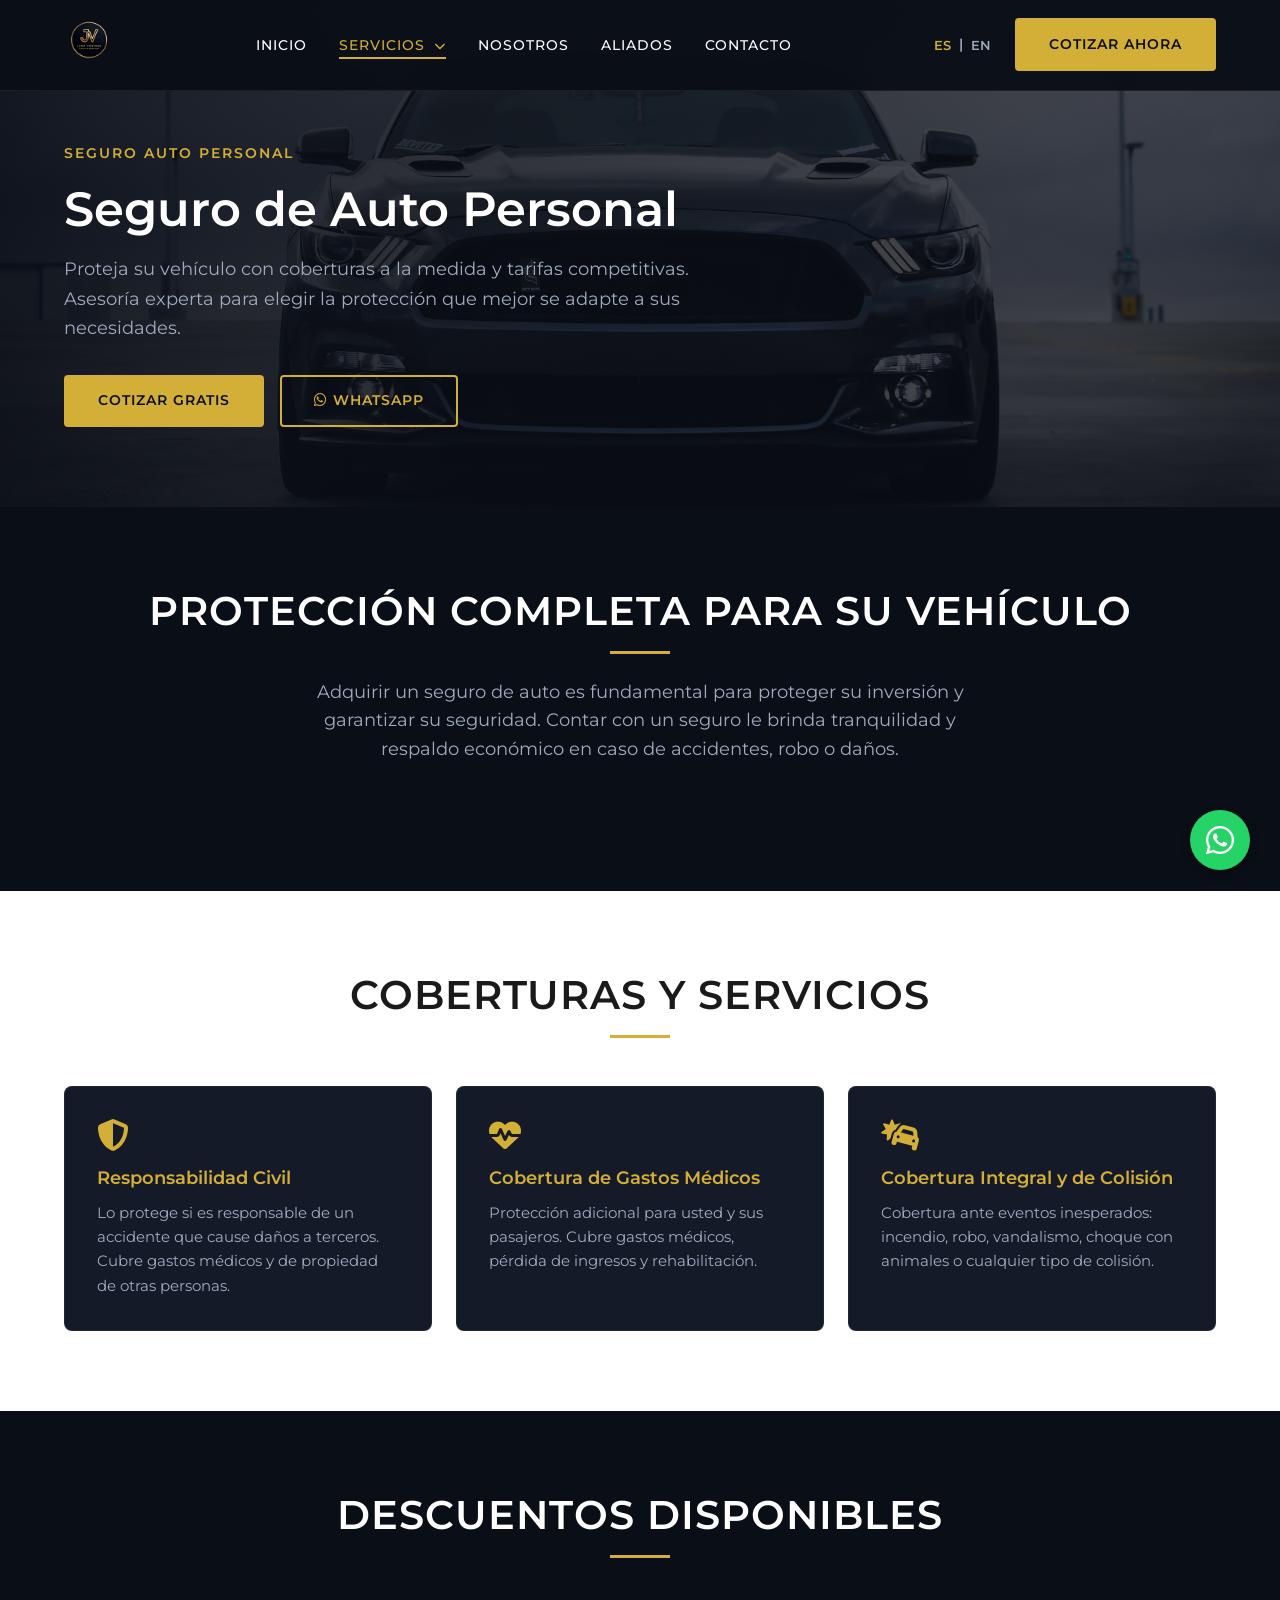
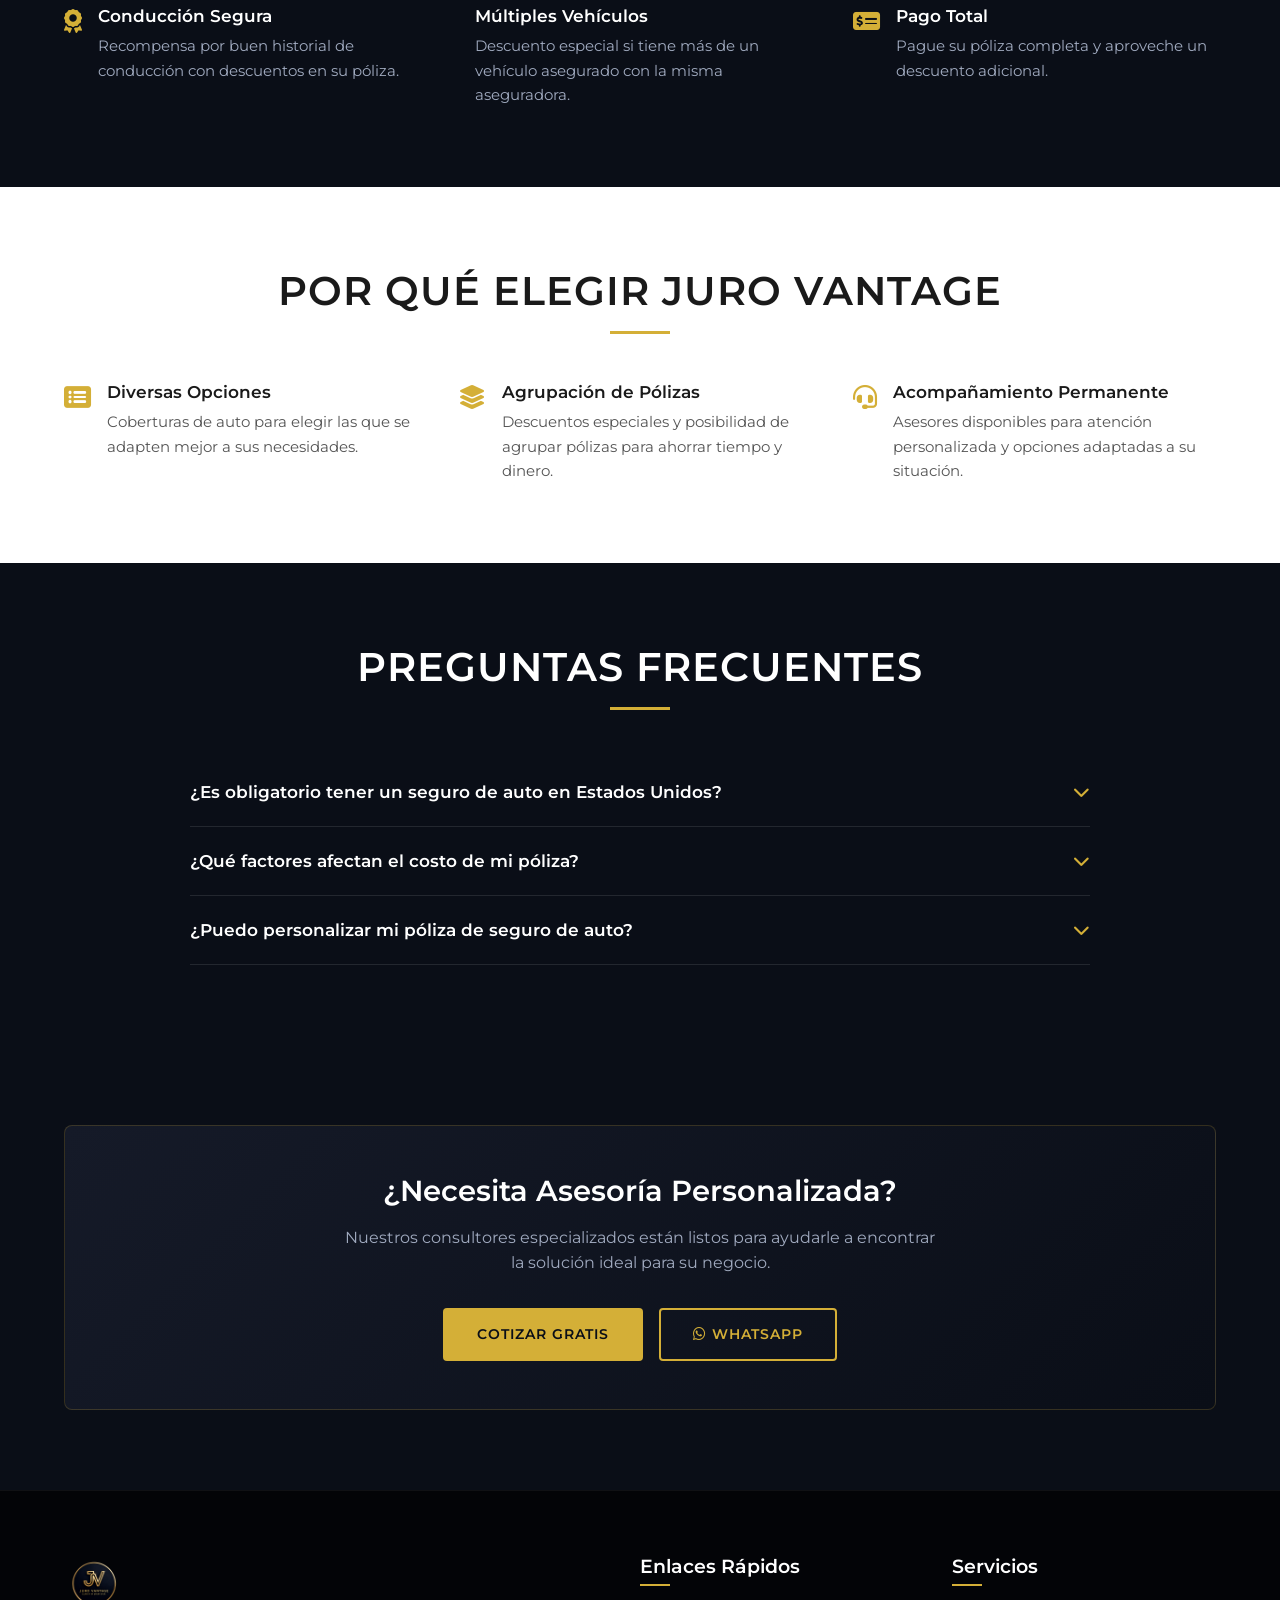
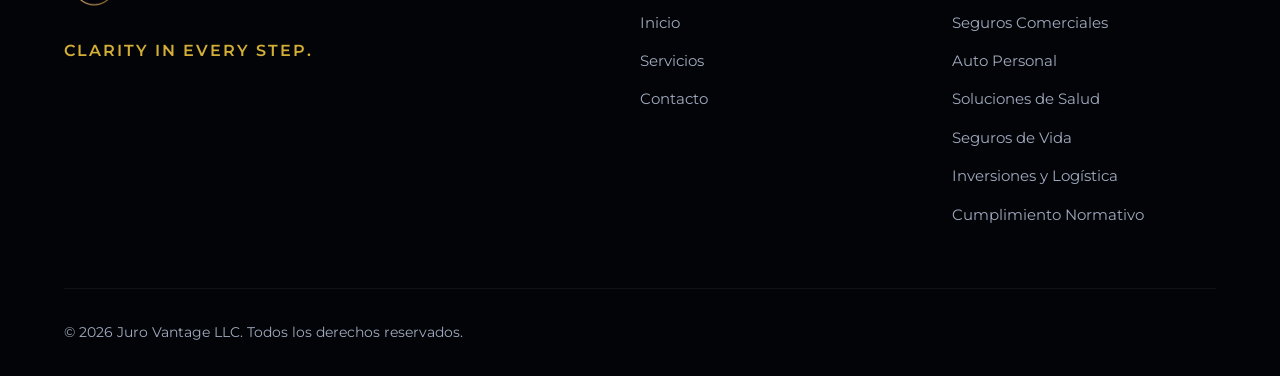
==== servicios/auto-personal.html @ 5ddd1fdc "Expand landing page with service pages, hero media, and contact fixes. - Add sequential hero video b" ====
<!DOCTYPE html>
<html lang="es">
<head>
    <meta charset="UTF-8">
    <meta name="viewport" content="width=device-width, initial-scale=1.0">
    <title>Auto Personal | Juro Vantage</title>
    <meta name="description" content="Seguro de auto personal con coberturas a la medida y tarifas competitivas.">
    <link rel="icon" type="image/png" href="../assets/logo.png">
    <link rel="preconnect" href="https://fonts.googleapis.com">
    <link rel="preconnect" href="https://fonts.gstatic.com" crossorigin>
    <link href="https://fonts.googleapis.com/css2?family=Montserrat:wght@300;400;500;600;700&family=Playfair+Display:wght@600;700&display=swap" rel="stylesheet">
    <link rel="stylesheet" href="https://cdnjs.cloudflare.com/ajax/libs/font-awesome/6.4.0/css/all.min.css">
    <link rel="stylesheet" href="../css/styles.css">
    <link rel="stylesheet" href="../css/service-page.css">
</head>
<body>
    <header class="header">
        <div class="container header-container">
            <div class="logo"><a href="../index.html"><img src="../assets/logo.png" alt="Juro Vantage Logo" class="logo-img"></a></div>
            <nav class="nav-menu">
                <ul class="nav-list">
                    <li><a href="../index.html" class="nav-link" data-i18n="nav.home">Inicio</a></li>
                    <li class="nav-item-dropdown">
                        <a href="../index.html#services" class="nav-link active" data-i18n="nav.services">Servicios <i class="fas fa-chevron-down dropdown-caret"></i></a>
                        <div class="nav-dropdown"><ul>
                            <li><a href="seguros-comerciales.html" class="dropdown-link"><i class="fas fa-truck"></i> <span data-i18n="services.commercial.title">Seguros Comerciales</span></a></li>
                            <li><a href="auto-personal.html" class="dropdown-link"><i class="fas fa-car"></i> <span data-i18n="services.auto.title">Auto Personal</span></a></li>
                            <li><a href="soluciones-salud.html" class="dropdown-link"><i class="fas fa-heartbeat"></i> <span data-i18n="services.health.title">Soluciones de Salud</span></a></li>
                            <li><a href="seguros-vida.html" class="dropdown-link"><i class="fas fa-hand-holding-heart"></i> <span data-i18n="services.life.title">Seguros de Vida</span></a></li>
                            <li><a href="inversiones-logistica.html" class="dropdown-link"><i class="fas fa-chart-pie"></i> <span data-i18n="services.investments.title">Inversiones y Logística</span></a></li>
                            <li><a href="cumplimiento-normativo.html" class="dropdown-link"><i class="fas fa-balance-scale"></i> <span data-i18n="services.compliance.title">Cumplimiento Normativo</span></a></li>
                        </ul></div>
                    </li>
                    <li><a href="../index.html#about" class="nav-link" data-i18n="nav.about">Nosotros</a></li>
                    <li><a href="../index.html#partners" class="nav-link" data-i18n="nav.partners">Aliados</a></li>
                    <li><a href="../index.html#contact" class="nav-link" data-i18n="nav.contact">Contacto</a></li>
                </ul>
            </nav>
            <div class="header-actions">
                <div class="language-selector"><button class="lang-btn active" data-lang="es">ES</button><span class="lang-divider">|</span><button class="lang-btn" data-lang="en">EN</button></div>
                <a href="../index.html#contact" class="btn btn-primary" data-i18n="btn.schedule">Cotizar Ahora</a>
                <button class="mobile-toggle"><i class="fas fa-bars"></i></button>
            </div>
        </div>
    </header>

    <section class="service-hero service-hero--auto">
        <div class="service-hero-bg" aria-hidden="true"></div>
        <div class="service-hero-overlay"></div>
        <div class="container service-hero-container">
            <span class="service-hero-label" data-i18n="auto.hero.label">Seguro Auto Personal</span>
            <h1 class="service-hero-title" data-i18n="auto.hero.title">Seguro de Auto Personal</h1>
            <p class="service-hero-desc" data-i18n="auto.hero.desc"></p>
            <div class="service-hero-buttons">
                <a href="../index.html#contact" class="btn btn-primary" data-i18n="svc.common.quote">Cotizar Gratis</a>
                <a href="https://wa.me/16452310310" class="btn btn-outline" target="_blank"><i class="fab fa-whatsapp"></i> WhatsApp</a>
            </div>
        </div>
    </section>

    <section class="section bg-dark">
        <div class="container">
            <div class="section-header text-center">
                <h2 class="section-title" data-i18n="auto.intro.title">Protección Completa para su Vehículo</h2>
                <div class="divider"></div>
                <p class="section-desc" data-i18n="auto.intro.desc"></p>
            </div>
        </div>
    </section>

    <section class="section">
        <div class="container">
            <div class="section-header text-center">
                <h2 class="section-title" data-i18n="svc.common.coverage">Coberturas y Servicios</h2>
                <div class="divider"></div>
            </div>
            <div class="coverage-grid">
                <div class="coverage-card"><i class="fas fa-shield-alt"></i><h3 data-i18n="auto.cov.liability.title">Responsabilidad Civil</h3><p data-i18n="auto.cov.liability.desc"></p></div>
                <div class="coverage-card"><i class="fas fa-heartbeat"></i><h3 data-i18n="auto.cov.medical.title">Gastos Médicos</h3><p data-i18n="auto.cov.medical.desc"></p></div>
                <div class="coverage-card"><i class="fas fa-car-crash"></i><h3 data-i18n="auto.cov.comprehensive.title">Integral y Colisión</h3><p data-i18n="auto.cov.comprehensive.desc"></p></div>
            </div>
        </div>
    </section>

    <section class="section bg-dark">
        <div class="container">
            <div class="section-header text-center">
                <h2 class="section-title" data-i18n="auto.discounts.title">Descuentos Disponibles</h2>
                <div class="divider"></div>
            </div>
            <div class="benefits-grid">
                <div class="benefit-item"><i class="fas fa-award"></i><div><h4 data-i18n="auto.discounts.safe.title">Conducción Segura</h4><p data-i18n="auto.discounts.safe.desc"></p></div></div>
                <div class="benefit-item"><i class="fas fa-cars"></i><div><h4 data-i18n="auto.discounts.multi.title">Múltiples Vehículos</h4><p data-i18n="auto.discounts.multi.desc"></p></div></div>
                <div class="benefit-item"><i class="fas fa-money-check-alt"></i><div><h4 data-i18n="auto.discounts.fullpay.title">Pago Total</h4><p data-i18n="auto.discounts.fullpay.desc"></p></div></div>
            </div>
        </div>
    </section>

    <section class="section section-light">
        <div class="container">
            <div class="section-header text-center">
                <h2 class="section-title" data-i18n="svc.common.why">Por qué Elegir Juro Vantage</h2>
                <div class="divider"></div>
            </div>
            <div class="benefits-grid">
                <div class="benefit-item"><i class="fas fa-list-alt"></i><div><h4 data-i18n="auto.why.options.title">Diversas Opciones</h4><p data-i18n="auto.why.options.desc"></p></div></div>
                <div class="benefit-item"><i class="fas fa-layer-group"></i><div><h4 data-i18n="auto.why.bundle.title">Agrupación de Pólizas</h4><p data-i18n="auto.why.bundle.desc"></p></div></div>
                <div class="benefit-item"><i class="fas fa-headset"></i><div><h4 data-i18n="auto.why.support.title">Acompañamiento Permanente</h4><p data-i18n="auto.why.support.desc"></p></div></div>
            </div>
        </div>
    </section>

    <section class="section bg-dark">
        <div class="container">
            <div class="section-header text-center">
                <h2 class="section-title" data-i18n="svc.common.faq">Preguntas Frecuentes</h2>
                <div class="divider"></div>
            </div>
            <div class="faq-list">
                <div class="faq-item"><button class="faq-question"><span data-i18n="auto.faq.q1"></span><i class="fas fa-chevron-down"></i></button><div class="faq-answer"><p data-i18n="auto.faq.a1"></p></div></div>
                <div class="faq-item"><button class="faq-question"><span data-i18n="auto.faq.q2"></span><i class="fas fa-chevron-down"></i></button><div class="faq-answer"><p data-i18n="auto.faq.a2"></p></div></div>
                <div class="faq-item"><button class="faq-question"><span data-i18n="auto.faq.q3"></span><i class="fas fa-chevron-down"></i></button><div class="faq-answer"><p data-i18n="auto.faq.a3"></p></div></div>
            </div>
        </div>
    </section>

    <section class="section bg-dark">
        <div class="container">
            <div class="service-cta">
                <h3 data-i18n="svc.common.cta_title">¿Necesita Asesoría Personalizada?</h3>
                <p data-i18n="svc.common.cta_desc"></p>
                <div class="service-cta-buttons">
                    <a href="../index.html#contact" class="btn btn-primary" data-i18n="svc.common.quote">Cotizar Gratis</a>
                    <a href="https://wa.me/16452310310" class="btn btn-outline" target="_blank"><i class="fab fa-whatsapp"></i> WhatsApp</a>
                </div>
            </div>
        </div>
    </section>

    <footer class="footer">
        <div class="container">
            <div class="footer-grid">
                <div class="footer-brand"><img src="../assets/logo.png" alt="Juro Vantage" class="footer-logo"><p class="footer-slogan">CLARITY IN EVERY STEP.</p></div>
                <div class="footer-links"><h4 data-i18n="footer.links">Enlaces Rápidos</h4><ul><li><a href="../index.html" data-i18n="nav.home">Inicio</a></li><li><a href="../index.html#services" data-i18n="nav.services">Servicios</a></li><li><a href="../index.html#contact" data-i18n="nav.contact">Contacto</a></li></ul></div>
                <div class="footer-services"><h4 data-i18n="footer.services">Servicios</h4><ul>
                    <li><a href="seguros-comerciales.html" data-i18n="services.commercial.title">Seguros Comerciales</a></li>
                    <li><a href="auto-personal.html" data-i18n="services.auto.title">Auto Personal</a></li>
                    <li><a href="soluciones-salud.html" data-i18n="services.health.title">Soluciones de Salud</a></li>
                    <li><a href="seguros-vida.html" data-i18n="services.life.title">Seguros de Vida</a></li>
                    <li><a href="inversiones-logistica.html" data-i18n="services.investments.title">Inversiones y Logística</a></li>
                    <li><a href="cumplimiento-normativo.html" data-i18n="services.compliance.title">Cumplimiento Normativo</a></li>
                </ul></div>
            </div>
            <div class="footer-bottom"><p>&copy; 2026 Juro Vantage LLC. <span data-i18n="footer.rights">Todos los derechos reservados.</span></p></div>
        </div>
    </footer>

    <a href="https://wa.me/16452310310" class="whatsapp-float" target="_blank" aria-label="Contactar por WhatsApp"><i class="fab fa-whatsapp"></i></a>
    <script src="../js/i18n.js"></script>
    <script src="../js/services-i18n.js"></script>
    <script src="../js/main.js"></script>
</body>
</html>
---- css/styles.css ----
/* ==========================================================================
   Variables y Sistema de Diseño (Basado en Logo)
   ========================================================================== */
   :root {
    /* Colores Principales (Oscuros) */
    --color-primary: #0a0e17; /* Azul marino muy profundo / casi negro del fondo del logo */
    --color-primary-light: #151a28; /* Variación un poco más clara para tarjetas */
    --color-accent: #d4af37; /* Dorado metálico del logo */
    --color-accent-hover: #f2c94c; /* Dorado más brillante para hovers */
    
    /* Colores Modo Claro (Fondos) */
    --color-bg-light: #ffffff;
    --color-bg-alt: #f8f9fa;
    
    /* Colores de Texto */
    --color-text-dark: #1a1a1a;
    --color-text-dark-muted: #555555;
    --color-text-light: #ffffff;
    --color-text-light-muted: #a0aabf;
    
    /* Tipografía */
    --font-primary: 'Montserrat', sans-serif; /* Limpia, geométrica, similar al logo */
    --font-secondary: 'Playfair Display', serif; /* Para toques elegantes/clásicos si se requiere */
    
    /* Espaciado y Layout */
    --container-width: 1200px;
    --section-padding: 5rem 0;
    
    /* Transiciones */
    --transition-fast: 0.3s ease;
}

/* ==========================================================================
   Reset y Estilos Base
   ========================================================================== */
* {
    margin: 0;
    padding: 0;
    box-sizing: border-box;
}

html {
    scroll-behavior: smooth;
}

body {
    font-family: var(--font-primary);
    background-color: var(--color-bg-light);
    color: var(--color-text-dark);
    line-height: 1.6;
    overflow-x: hidden;
}

a {
    text-decoration: none;
    color: inherit;
    transition: var(--transition-fast);
}

ul {
    list-style: none;
}

img {
    max-width: 100%;
    height: auto;
}

.container {
    width: 100%;
    max-width: var(--container-width);
    margin: 0 auto;
    padding: 0 1.5rem;
}

.section {
    padding: var(--section-padding);
}

.bg-dark {
    background-color: var(--color-primary);
    color: var(--color-text-light);
}

.bg-dark .section-title {
    color: var(--color-text-light);
}

.bg-dark .section-desc {
    color: var(--color-text-light-muted);
}

/* Tipografía Base */
h1, h2, h3, h4, h5, h6 {
    font-weight: 600;
    line-height: 1.2;
    margin-bottom: 1rem;
}

.section-header {
    margin-bottom: 3rem;
}

.text-center {
    text-align: center;
}

.section-title {
    font-size: 2.5rem;
    color: var(--color-text-dark);
    text-transform: uppercase;
    letter-spacing: 1px;
}

.section-desc {
    color: var(--color-text-dark-muted);
    font-size: 1.1rem;
    max-width: 700px;
    margin: 0 auto;
}

.divider {
    height: 3px;
    width: 60px;
    background-color: var(--color-accent);
    margin: 1rem auto 1.5rem;
}

.divider.left {
    margin: 1rem 0 1.5rem 0;
}

/* Botones */
.btn {
    display: inline-block;
    padding: 0.8rem 2rem;
    border-radius: 4px;
    font-weight: 600;
    text-transform: uppercase;
    letter-spacing: 1px;
    font-size: 0.9rem;
    cursor: pointer;
    border: 2px solid transparent;
    transition: all 0.3s ease;
}

.btn-primary {
    background-color: var(--color-accent);
    color: var(--color-primary);
}

.btn-primary:hover {
    background-color: var(--color-accent-hover);
    box-shadow: 0 0 15px rgba(212, 175, 55, 0.4);
}

.btn-outline {
    background-color: transparent;
    border-color: var(--color-accent);
    color: var(--color-accent);
}

.btn-outline:hover {
    background-color: var(--color-accent);
    color: var(--color-primary);
}

.btn-block {
    display: block;
    width: 100%;
    text-align: center;
}

/* ==========================================================================
   Header & Navegación
   ========================================================================== */
.header {
    position: fixed;
    top: 0;
    left: 0;
    width: 100%;
    background-color: rgba(10, 14, 23, 0.95);
    backdrop-filter: blur(10px);
    z-index: 1000;
    padding: 1rem 0;
    border-bottom: 1px solid rgba(212, 175, 55, 0.1);
    transition: var(--transition-fast);
}

.header.scrolled {
    padding: 0.5rem 0;
    box-shadow: 0 5px 20px rgba(0, 0, 0, 0.5);
}

.header-container {
    display: flex;
    justify-content: space-between;
    align-items: center;
}

.logo-img {
    height: 50px;
    width: 50px;
    object-fit: cover;
    border-radius: 50%; /* Recorta el fondo cuadrado y deja el logo circular */
}

.nav-list {
    display: flex;
    gap: 2rem;
}

.nav-link {
    font-size: 0.9rem;
    font-weight: 500;
    text-transform: uppercase;
    letter-spacing: 1px;
    position: relative;
    color: var(--color-text-light);
}

.nav-link::after {
    content: '';
    position: absolute;
    bottom: -5px;
    left: 0;
    width: 0;
    height: 2px;
    background-color: var(--color-accent);
    transition: var(--transition-fast);
}

.nav-link:hover::after,
.nav-link.active::after {
    width: 100%;
}

/* Dropdown de Servicios */
.nav-item-dropdown {
    position: relative;
}

.dropdown-caret {
    font-size: 0.7rem;
    margin-left: 0.3rem;
    transition: var(--transition-fast);
}

.nav-item-dropdown:hover .dropdown-caret {
    transform: rotate(180deg);
}

.nav-dropdown {
    position: absolute;
    top: 100%;
    left: 50%;
    transform: translateX(-50%) translateY(10px);
    min-width: 280px;
    background-color: var(--color-primary-light);
    border: 1px solid rgba(212, 175, 55, 0.2);
    border-radius: 8px;
    padding: 0.8rem 0;
    box-shadow: 0 15px 40px rgba(0, 0, 0, 0.5);
    opacity: 0;
    visibility: hidden;
    transition: var(--transition-fast);
    z-index: 1001;
}

/* Puente invisible para no perder el hover entre el link y el cuadro */
.nav-dropdown::before {
    content: '';
    position: absolute;
    top: -15px;
    left: 0;
    width: 100%;
    height: 15px;
}

.nav-item-dropdown:hover .nav-dropdown {
    opacity: 1;
    visibility: visible;
    transform: translateX(-50%) translateY(0);
}

.dropdown-link {
    display: flex;
    align-items: center;
    gap: 0.8rem;
    padding: 0.7rem 1.5rem;
    color: var(--color-text-light);
    font-size: 0.9rem;
    font-weight: 500;
    white-space: nowrap;
    transition: var(--transition-fast);
}

.dropdown-link i {
    color: var(--color-accent);
    width: 20px;
    text-align: center;
}

.dropdown-link:hover {
    background-color: rgba(212, 175, 55, 0.1);
    color: var(--color-accent);
    padding-left: 1.8rem;
}

.header-actions {
    display: flex;
    align-items: center;
    gap: 1.5rem;
}

.language-selector {
    display: flex;
    align-items: center;
    gap: 0.5rem;
    font-size: 0.9rem;
    font-weight: 600;
}

.lang-btn {
    background: none;
    border: none;
    color: var(--color-text-light-muted);
    cursor: pointer;
    font-family: inherit;
    font-weight: 600;
    transition: var(--transition-fast);
}

.lang-btn.active, .lang-btn:hover {
    color: var(--color-accent);
}

.lang-divider {
    color: var(--color-text-light-muted);
}

.mobile-toggle {
    display: none;
    background: none;
    border: none;
    color: var(--color-text-light);
    font-size: 1.5rem;
    cursor: pointer;
}

/* ==========================================================================
   Hero Section
   ========================================================================== */
.hero {
    height: 100vh;
    min-height: 600px;
    display: flex;
    align-items: center;
    position: relative;
    background: linear-gradient(135deg, var(--color-primary) 0%, #1a2235 100%);
    background-size: cover;
    background-position: center;
    padding-top: 80px; /* Offset for header */
    overflow: hidden;
}

.hero-video {
    position: absolute;
    top: 0;
    left: 0;
    width: 100%;
    height: 100%;
    object-fit: cover;
    z-index: 0;
}

.hero-overlay {
    position: absolute;
    top: 0;
    left: 0;
    width: 100%;
    height: 100%;
    background: linear-gradient(to right, rgba(10, 14, 23, 0.9) 0%, rgba(10, 14, 23, 0.6) 100%);
    z-index: 1;
}

.hero-container {
    position: relative;
    z-index: 2;
}

.hero-content {
    max-width: 800px;
}

.hero-title {
    font-size: 4rem;
    font-weight: 700;
    color: var(--color-accent);
    margin-bottom: 1.5rem;
    line-height: 1.1;
    text-shadow: 0 2px 10px rgba(0,0,0,0.5);
}

.hero-subtitle {
    font-size: 1.2rem;
    color: var(--color-text-light);
    margin-bottom: 2.5rem;
    max-width: 600px;
}

.hero-buttons {
    display: flex;
    gap: 1rem;
}

/* ==========================================================================
   Propuesta de Valor
   ========================================================================== */
.value-grid {
    display: grid;
    grid-template-columns: repeat(auto-fit, minmax(300px, 1fr));
    gap: 2rem;
    margin-top: 3rem;
}

.value-card {
    background-color: #ffffff;
    padding: 3rem 2rem;
    border-radius: 8px;
    text-align: center;
    border: 1px solid rgba(0, 0, 0, 0.05);
    box-shadow: 0 5px 15px rgba(0, 0, 0, 0.05);
    transition: var(--transition-fast);
    position: relative;
    overflow: hidden;
}

.value-card::before {
    content: '';
    position: absolute;
    top: 0;
    left: 0;
    width: 100%;
    height: 3px;
    background-color: var(--color-accent);
    transform: scaleX(0);
    transition: var(--transition-fast);
}

.value-card:hover {
    transform: translateY(-10px);
    box-shadow: 0 15px 30px rgba(0, 0, 0, 0.1);
    border-color: rgba(212, 175, 55, 0.2);
}

.value-card:hover::before {
    transform: scaleX(1);
}

.value-icon {
    font-size: 3rem;
    color: var(--color-accent);
    margin-bottom: 1.5rem;
}

.value-card h3 {
    font-size: 1.5rem;
    margin-bottom: 1rem;
    color: var(--color-text-dark);
}

.value-card p {
    color: var(--color-text-dark-muted);
}

/* ==========================================================================
   Servicios (Soluciones Corporativas)
   ========================================================================== */
.services-grid {
    display: grid;
    grid-template-columns: repeat(auto-fit, minmax(250px, 1fr));
    gap: 2rem;
}

.service-card {
    background-color: var(--color-primary-light);
    border-radius: 8px;
    overflow: hidden;
    border: 1px solid rgba(255, 255, 255, 0.05);
    transition: var(--transition-fast);
}

.service-card:hover {
    border-color: var(--color-accent);
    box-shadow: 0 10px 20px rgba(0, 0, 0, 0.4);
}

.service-img-wrap {
    height: 200px;
    background-color: var(--color-primary);
    position: relative;
    display: flex;
    align-items: center;
    justify-content: center;
    /* Aquí iría la imagen del servicio */
}

.service-icon-large {
    font-size: 4rem;
    color: rgba(212, 175, 55, 0.5);
    z-index: 1;
    transition: var(--transition-fast);
}

.service-card:hover .service-icon-large {
    color: var(--color-accent);
    transform: scale(1.1);
}

.service-content {
    padding: 2rem;
}

.service-content h3 {
    font-size: 1.3rem;
    margin-bottom: 1rem;
    color: var(--color-accent);
}

.service-content p {
    color: var(--color-text-light-muted);
    margin-bottom: 1.5rem;
    font-size: 0.95rem;
}

.service-link {
    color: var(--color-text-light);
    font-weight: 600;
    font-size: 0.9rem;
    text-transform: uppercase;
    display: inline-flex;
    align-items: center;
    gap: 0.5rem;
}

.service-link i {
    color: var(--color-accent);
    transition: var(--transition-fast);
}

.service-link:hover i {
    transform: translateX(5px);
}

/* ==========================================================================
   Aliados (Partners)
   ========================================================================== */
.partners-carousel {
    overflow: hidden;
    padding: 2rem 0;
    position: relative;
}

.partners-carousel::before,
.partners-carousel::after {
    content: '';
    position: absolute;
    top: 0;
    width: 100px;
    height: 100%;
    z-index: 2;
}

.partners-carousel::before {
    left: 0;
    background: linear-gradient(to right, var(--color-bg-light) 0%, transparent 100%);
}

.partners-carousel::after {
    right: 0;
    background: linear-gradient(to left, var(--color-bg-light) 0%, transparent 100%);
}

.partner-track {
    display: flex;
    align-items: center;
    gap: 4rem;
    width: max-content;
    animation: partners-scroll 35s linear infinite;
}

.partners-carousel:hover .partner-track {
    animation-play-state: paused;
}

@keyframes partners-scroll {
    from {
        transform: translateX(0);
    }
    to {
        /* -50% works because the logo list is duplicated */
        transform: translateX(calc(-50% - 2rem));
    }
}

.partner-logo {
    flex-shrink: 0;
    opacity: 0.6;
    transition: var(--transition-fast);
    filter: grayscale(100%);
}

.partner-logo img {
    height: 55px;
    width: auto;
    display: block;
}

.partner-logo:hover {
    opacity: 1;
    filter: grayscale(0%);
}

.partners-cta {
    margin-top: 3rem;
}

/* ==========================================================================
   Contacto
   ========================================================================== */
.contact-grid {
    display: grid;
    grid-template-columns: 1fr 1fr;
    gap: 4rem;
    align-items: center;
}

.contact-desc {
    margin-bottom: 2rem;
}

.contact-item {
    display: flex;
    align-items: flex-start;
    gap: 1.5rem;
    margin-bottom: 1.5rem;
}

.contact-item i {
    font-size: 1.5rem;
    color: var(--color-accent);
    margin-top: 0.2rem;
}

.contact-item h4 {
    margin-bottom: 0.2rem;
    font-size: 1.1rem;
    color: var(--color-text-light);
}

.contact-item p {
    color: var(--color-text-light-muted);
}

.contact-form-container {
    background-color: var(--color-primary-light);
    padding: 3rem;
    border-radius: 8px;
    border: 1px solid rgba(212, 175, 55, 0.2);
}

.form-group {
    margin-bottom: 1.5rem;
}

.form-group label {
    display: block;
    margin-bottom: 0.5rem;
    font-size: 0.9rem;
    color: var(--color-text-light-muted);
}

.form-group input,
.form-group select {
    width: 100%;
    padding: 0.8rem 1rem;
    background-color: rgba(255, 255, 255, 0.05);
    border: 1px solid rgba(255, 255, 255, 0.1);
    border-radius: 4px;
    color: var(--color-text-light);
    font-family: inherit;
    transition: var(--transition-fast);
}

.form-group input:focus,
.form-group select:focus {
    outline: none;
    border-color: var(--color-accent);
    background-color: rgba(0, 0, 0, 0.4);
}

/* ==========================================================================
   Footer
   ========================================================================== */
.footer {
    background-color: #030407;
    padding: 4rem 0 2rem;
    border-top: 1px solid rgba(255, 255, 255, 0.05);
    color: var(--color-text-light);
}

.footer-grid {
    display: grid;
    grid-template-columns: 2fr 1fr 1fr;
    gap: 3rem;
    margin-bottom: 3rem;
}

.footer-logo {
    height: 60px;
    width: 60px;
    object-fit: cover;
    border-radius: 50%;
    margin-bottom: 1rem;
}

.footer-slogan {
    color: var(--color-accent);
    font-weight: 600;
    letter-spacing: 2px;
    margin-bottom: 1.5rem;
}

.social-links {
    display: flex;
    gap: 1rem;
}

.social-links a {
    display: flex;
    align-items: center;
    justify-content: center;
    width: 40px;
    height: 40px;
    border-radius: 50%;
    background-color: rgba(255, 255, 255, 0.05);
    color: var(--color-text-light);
    transition: var(--transition-fast);
}

.social-links a:hover {
    background-color: var(--color-accent);
    color: var(--color-primary);
    transform: translateY(-3px);
}

.footer h4 {
    color: var(--color-text-light);
    margin-bottom: 1.5rem;
    font-size: 1.2rem;
    position: relative;
    padding-bottom: 0.5rem;
}

.footer h4::after {
    content: '';
    position: absolute;
    bottom: 0;
    left: 0;
    width: 30px;
    height: 2px;
    background-color: var(--color-accent);
}

.footer ul li {
    margin-bottom: 0.8rem;
}

.footer ul li a {
    color: var(--color-text-light-muted);
    font-size: 0.95rem;
}

.footer ul li a:hover {
    color: var(--color-accent);
    padding-left: 5px;
}

.footer-bottom {
    display: flex;
    justify-content: space-between;
    align-items: center;
    padding-top: 2rem;
    border-top: 1px solid rgba(255, 255, 255, 0.05);
    color: var(--color-text-light-muted);
    font-size: 0.9rem;
}

.legal-links {
    display: flex;
    gap: 1.5rem;
}

.legal-links a:hover {
    color: var(--color-accent);
}

/* ==========================================================================
   WhatsApp Float
   ========================================================================== */
.whatsapp-float {
    position: fixed;
    bottom: 30px;
    right: 30px;
    width: 60px;
    height: 60px;
    background-color: #25d366;
    color: white;
    border-radius: 50%;
    display: flex;
    align-items: center;
    justify-content: center;
    font-size: 2rem;
    box-shadow: 0 4px 10px rgba(0, 0, 0, 0.3);
    z-index: 100;
    transition: var(--transition-fast);
}

.whatsapp-float:hover {
    transform: scale(1.1);
    background-color: #128c7e;
    color: white;
}

/* ==========================================================================
   Media Queries (Responsive)
   ========================================================================== */
@media (max-width: 992px) {
    .hero-title {
        font-size: 3rem;
    }
    
    .contact-grid {
        grid-template-columns: 1fr;
        gap: 3rem;
    }
    
    .footer-grid {
        grid-template-columns: 1fr 1fr;
    }
}

@media (max-width: 768px) {
    .nav-menu {
        position: fixed;
        top: 80px;
        left: -100%;
        width: 100%;
        height: calc(100vh - 80px);
        background-color: var(--color-primary);
        flex-direction: column;
        align-items: center;
        justify-content: center;
        transition: var(--transition-fast);
    }
    
    .nav-menu.active {
        left: 0;
    }
    
    .nav-list {
        flex-direction: column;
        text-align: center;
        gap: 2rem;
    }
    
    .nav-link {
        font-size: 1.2rem;
    }
    
    /* En móvil el dropdown se muestra estático dentro del menú */
    .nav-dropdown {
        position: static;
        transform: none;
        opacity: 1;
        visibility: visible;
        background: transparent;
        border: none;
        box-shadow: none;
        min-width: auto;
        padding: 0.5rem 0 0;
    }
    
    .nav-item-dropdown:hover .nav-dropdown {
        transform: none;
    }
    
    .dropdown-link {
        justify-content: center;
        font-size: 0.95rem;
        padding: 0.4rem 1rem;
    }
    
    .dropdown-link:hover {
        padding-left: 1rem;
        background: transparent;
    }
    
    .mobile-toggle {
        display: block;
    }
    
    .header-actions .btn {
        display: none; /* Ocultar botón en móvil, dejar solo en menú */
    }
    
    .hero-title {
        font-size: 2.5rem;
    }
    
    .hero-buttons {
        flex-direction: column;
    }
    
    .footer-grid {
        grid-template-columns: 1fr;
    }
    
    .footer-bottom {
        flex-direction: column;
        gap: 1rem;
        text-align: center;
    }
}
---- css/service-page.css ----
/* ==========================================================================
   Service Page Styles
   ========================================================================== */

.service-hero {
    min-height: 420px;
    display: flex;
    align-items: center;
    position: relative;
    background: linear-gradient(135deg, var(--color-primary) 0%, #1a2235 100%);
    padding: 140px 0 80px;
    overflow: hidden;
}

.service-hero-bg {
    position: absolute;
    top: 0;
    left: 0;
    width: 100%;
    height: 100%;
    background-size: cover;
    background-position: center;
    z-index: 0;
}

.service-hero--commercial .service-hero-bg {
    background-image: url('../assets/images/services/commercial.jpg');
}

.service-hero--auto .service-hero-bg {
    background-image: url('../assets/images/services/auto.jpg');
}

.service-hero--health .service-hero-bg {
    background-image: url('../assets/images/services/health.jpg');
}

.service-hero--life .service-hero-bg {
    background-image: url('../assets/images/services/life.jpg');
}

.service-hero--investments .service-hero-bg {
    background-image: url('../assets/images/services/investments.jpg');
}

.service-hero--compliance .service-hero-bg {
    background-image: url('../assets/images/services/compliance.jpg');
}

.service-hero-overlay {
    position: absolute;
    top: 0;
    left: 0;
    width: 100%;
    height: 100%;
    background: linear-gradient(to right, rgba(10, 14, 23, 0.92) 0%, rgba(10, 14, 23, 0.72) 100%);
    z-index: 1;
}

.service-hero::before {
    display: none;
}

.service-hero-container {
    position: relative;
    z-index: 2;
}

.service-hero-label {
    display: inline-block;
    color: var(--color-accent);
    font-size: 0.85rem;
    font-weight: 600;
    text-transform: uppercase;
    letter-spacing: 2px;
    margin-bottom: 1rem;
}

.service-hero-title {
    font-size: 3rem;
    color: var(--color-text-light);
    margin-bottom: 1rem;
    max-width: 800px;
}

.service-hero-title span {
    color: var(--color-accent);
}

.service-hero-desc {
    font-size: 1.15rem;
    color: var(--color-text-light-muted);
    max-width: 650px;
    margin-bottom: 2rem;
}

.service-hero-buttons {
    display: flex;
    gap: 1rem;
    flex-wrap: wrap;
}

/* Coverage / Service Grid */
.coverage-grid {
    display: grid;
    grid-template-columns: repeat(auto-fit, minmax(280px, 1fr));
    gap: 1.5rem;
}

.coverage-card {
    background-color: var(--color-primary-light);
    border: 1px solid rgba(255, 255, 255, 0.05);
    border-radius: 8px;
    padding: 2rem;
    transition: var(--transition-fast);
}

.coverage-card:hover {
    border-color: var(--color-accent);
    transform: translateY(-5px);
    box-shadow: 0 10px 25px rgba(0, 0, 0, 0.3);
}

.coverage-card i {
    font-size: 2rem;
    color: var(--color-accent);
    margin-bottom: 1rem;
}

.coverage-card h3 {
    font-size: 1.15rem;
    color: var(--color-accent);
    margin-bottom: 0.75rem;
}

.coverage-card p {
    color: var(--color-text-light-muted);
    font-size: 0.95rem;
    line-height: 1.6;
}

/* Light section variant */
.section-light .coverage-card {
    background-color: #ffffff;
    border-color: rgba(0, 0, 0, 0.05);
    box-shadow: 0 5px 15px rgba(0, 0, 0, 0.05);
}

.section-light .coverage-card h3 {
    color: var(--color-text-dark);
}

.section-light .coverage-card p {
    color: var(--color-text-dark-muted);
}

/* Benefits Grid */
.benefits-grid {
    display: grid;
    grid-template-columns: repeat(auto-fit, minmax(250px, 1fr));
    gap: 2rem;
}

.benefit-item {
    display: flex;
    gap: 1rem;
    align-items: flex-start;
}

.benefit-item i {
    font-size: 1.5rem;
    color: var(--color-accent);
    margin-top: 0.2rem;
    flex-shrink: 0;
}

.benefit-item h4 {
    font-size: 1.05rem;
    margin-bottom: 0.5rem;
    color: var(--color-text-light);
}

.benefit-item p {
    color: var(--color-text-light-muted);
    font-size: 0.95rem;
}

.section-light .benefit-item h4 {
    color: var(--color-text-dark);
}

.section-light .benefit-item p {
    color: var(--color-text-dark-muted);
}

/* Process Steps */
.process-steps {
    display: grid;
    grid-template-columns: repeat(auto-fit, minmax(200px, 1fr));
    gap: 2rem;
    counter-reset: step;
}

.process-step {
    text-align: center;
    position: relative;
}

.process-step-number {
    width: 60px;
    height: 60px;
    border-radius: 50%;
    background-color: var(--color-accent);
    color: var(--color-primary);
    font-size: 1.5rem;
    font-weight: 700;
    display: flex;
    align-items: center;
    justify-content: center;
    margin: 0 auto 1.5rem;
}

.process-step h4 {
    font-size: 1.1rem;
    margin-bottom: 0.75rem;
    color: var(--color-text-light);
}

.process-step p {
    color: var(--color-text-light-muted);
    font-size: 0.95rem;
}

.section-light .process-step h4 {
    color: var(--color-text-dark);
}

.section-light .process-step p {
    color: var(--color-text-dark-muted);
}

/* FAQ Accordion */
.faq-list {
    max-width: 900px;
    margin: 0 auto;
}

.faq-item {
    border-bottom: 1px solid rgba(255, 255, 255, 0.1);
    margin-bottom: 0;
}

.section-light .faq-item {
    border-bottom-color: rgba(0, 0, 0, 0.1);
}

.faq-question {
    width: 100%;
    background: none;
    border: none;
    padding: 1.5rem 0;
    display: flex;
    justify-content: space-between;
    align-items: center;
    cursor: pointer;
    text-align: left;
    font-family: inherit;
    font-size: 1.05rem;
    font-weight: 600;
    color: var(--color-text-light);
    transition: var(--transition-fast);
}

.section-light .faq-question {
    color: var(--color-text-dark);
}

.faq-question:hover {
    color: var(--color-accent);
}

.faq-question i {
    color: var(--color-accent);
    transition: var(--transition-fast);
    flex-shrink: 0;
    margin-left: 1rem;
}

.faq-item.active .faq-question i {
    transform: rotate(180deg);
}

.faq-answer {
    max-height: 0;
    overflow: hidden;
    transition: max-height 0.3s ease, padding 0.3s ease;
}

.faq-item.active .faq-answer {
    max-height: 500px;
    padding-bottom: 1.5rem;
}

.faq-answer p {
    color: var(--color-text-light-muted);
    font-size: 0.95rem;
    line-height: 1.7;
}

.section-light .faq-answer p {
    color: var(--color-text-dark-muted);
}

/* CTA Banner */
.service-cta {
    background: linear-gradient(135deg, var(--color-primary-light) 0%, var(--color-primary) 100%);
    border: 1px solid rgba(212, 175, 55, 0.2);
    border-radius: 8px;
    padding: 3rem;
    text-align: center;
}

.service-cta h3 {
    font-size: 1.8rem;
    color: var(--color-text-light);
    margin-bottom: 1rem;
}

.service-cta p {
    color: var(--color-text-light-muted);
    margin-bottom: 2rem;
    max-width: 600px;
    margin-left: auto;
    margin-right: auto;
}

.service-cta-buttons {
    display: flex;
    gap: 1rem;
    justify-content: center;
    flex-wrap: wrap;
}

.coverage-card ul,
.coverage-list {
    margin-top: 1rem;
    color: var(--color-text-light-muted);
    font-size: 0.9rem;
    line-height: 2;
    list-style: disc;
    padding-left: 1.2rem;
}

.section-light .coverage-card ul,
.section-light .coverage-list {
    color: var(--color-text-dark-muted);
}

.truck-types-grid {
    display: grid;
    grid-template-columns: repeat(auto-fit, minmax(140px, 1fr));
    gap: 1.5rem;
}

.truck-type {
    text-align: center;
    padding: 1.5rem 1rem;
    background-color: var(--color-primary-light);
    border-radius: 8px;
    border: 1px solid rgba(255, 255, 255, 0.05);
    transition: var(--transition-fast);
}

.truck-type:hover {
    border-color: var(--color-accent);
}

.truck-type i {
    font-size: 2rem;
    color: var(--color-accent);
    margin-bottom: 0.75rem;
}

.truck-type span {
    display: block;
    font-size: 0.9rem;
    font-weight: 600;
    color: var(--color-text-light);
}

/* Nav active state on service pages */
.nav-link.active {
    color: var(--color-accent);
}

/* Responsive */
@media (max-width: 768px) {
    .service-hero {
        padding: 120px 0 60px;
        min-height: 350px;
    }

    .service-hero-title {
        font-size: 2rem;
    }

    .service-hero-buttons {
        flex-direction: column;
    }

    .service-cta {
        padding: 2rem 1.5rem;
    }
}
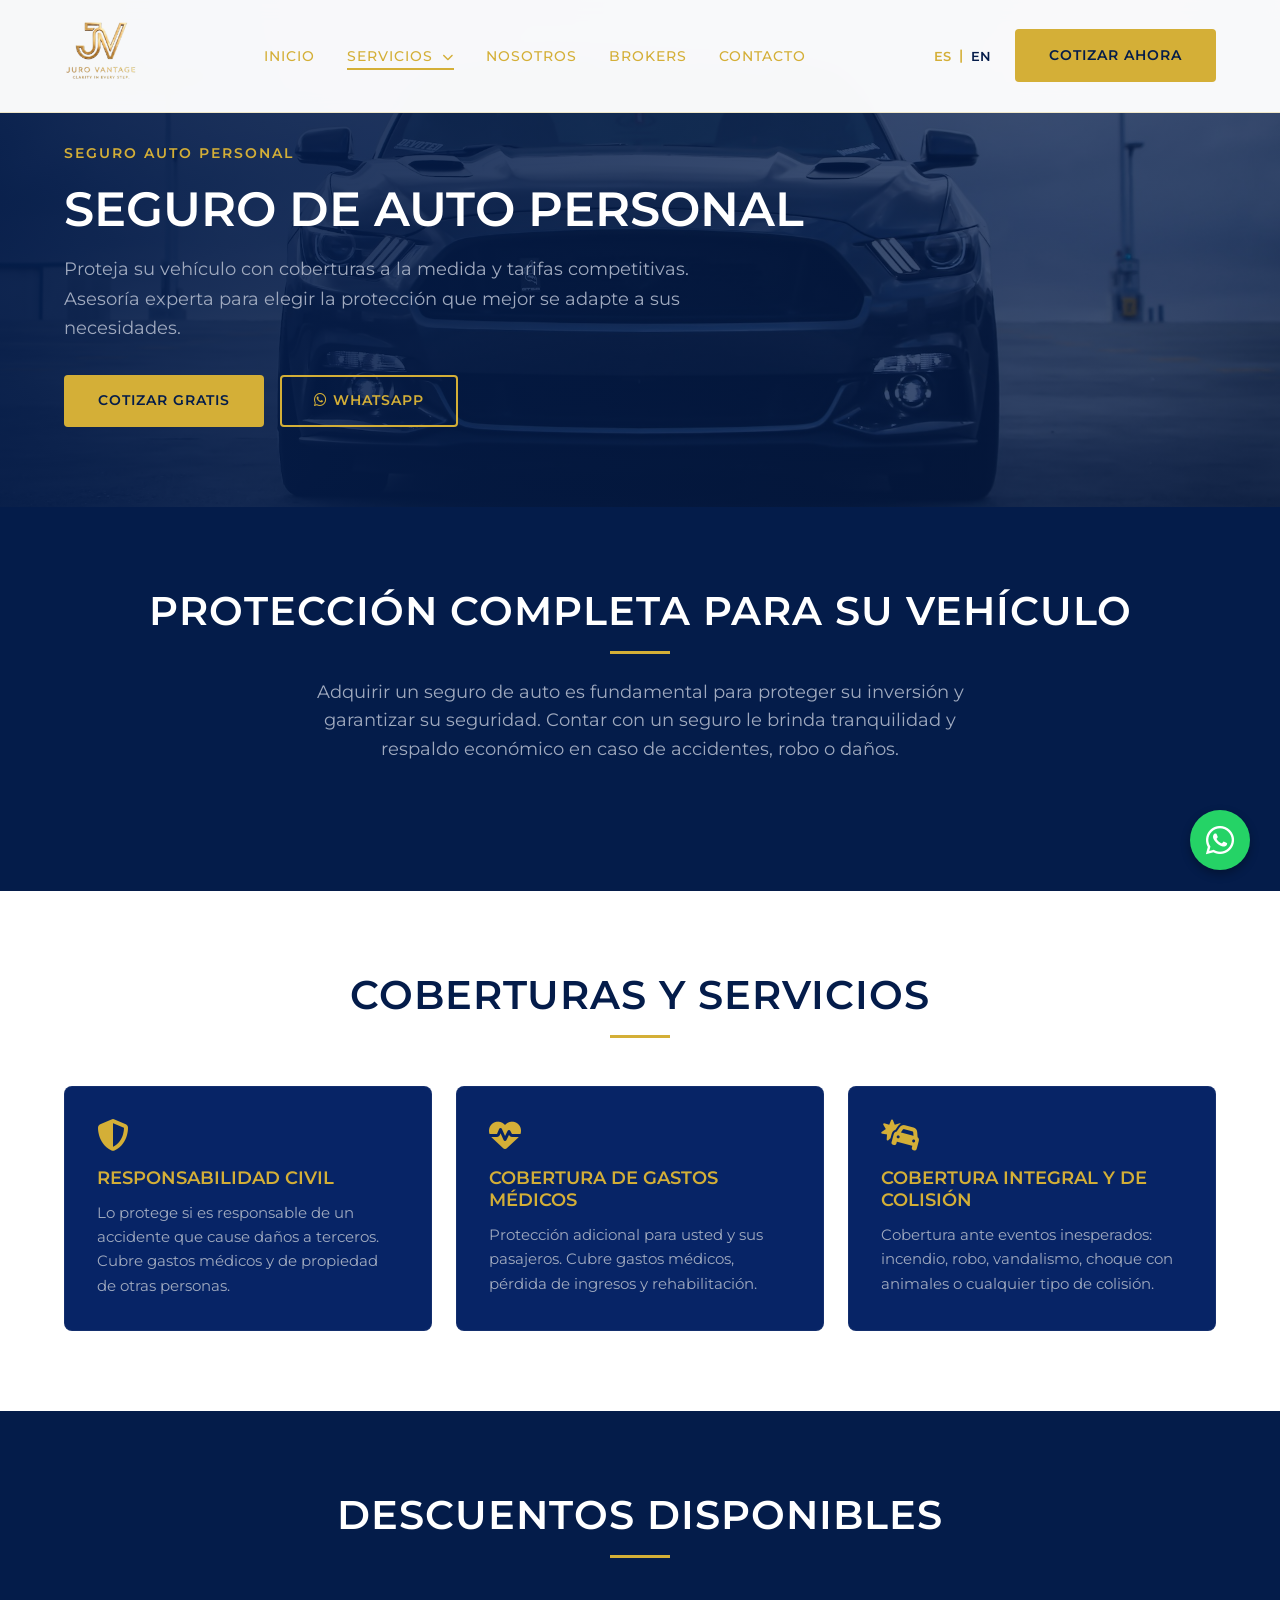
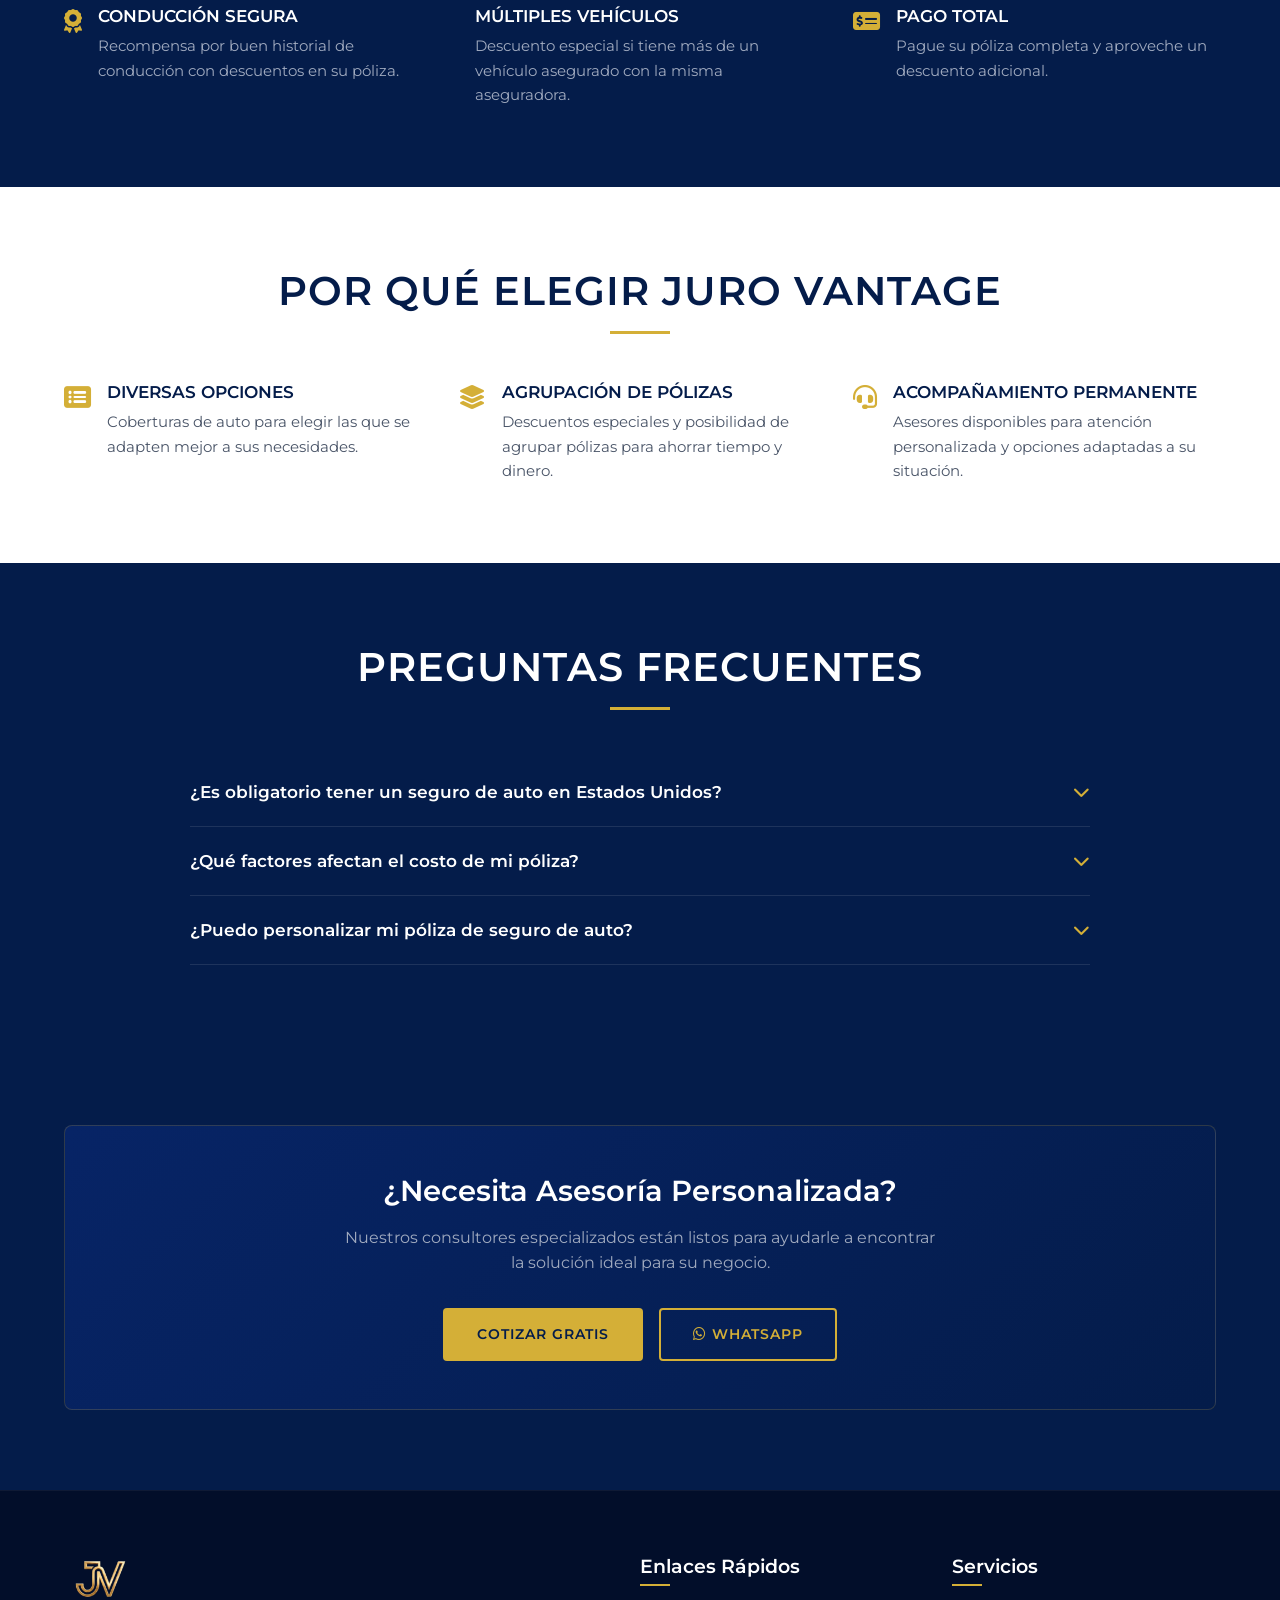
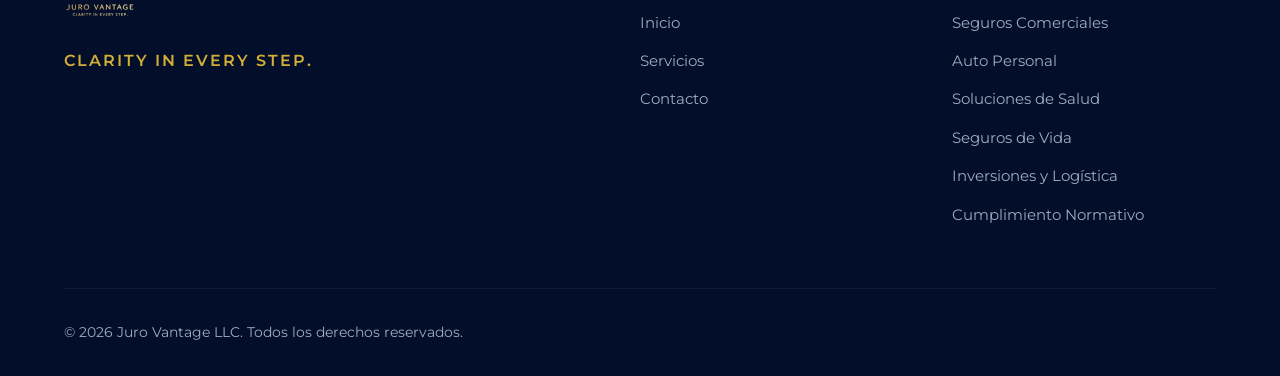
==== commit 887f56c3: "Rediseña el home con nueva identidad visual y mejoras de contenido. Actualiza la paleta de colores (" ====
--- a/servicios/auto-personal.html
+++ b/servicios/auto-personal.html
@@ -32,7 +32,7 @@
                         </ul></div>
                     </li>
                     <li><a href="../index.html#about" class="nav-link" data-i18n="nav.about">Nosotros</a></li>
-                    <li><a href="../index.html#partners" class="nav-link" data-i18n="nav.partners">Aliados</a></li>
+                    <li><a href="../index.html#partners" class="nav-link" data-i18n="nav.partners">Brokers</a></li>
                     <li><a href="../index.html#contact" class="nav-link" data-i18n="nav.contact">Contacto</a></li>
                 </ul>
             </nav>
--- a/css/styles.css
+++ b/css/styles.css
@@ -2,19 +2,19 @@
    Variables y Sistema de Diseño (Basado en Logo)
    ========================================================================== */
    :root {
-    /* Colores Principales (Oscuros) */
-    --color-primary: #0a0e17; /* Azul marino muy profundo / casi negro del fondo del logo */
-    --color-primary-light: #151a28; /* Variación un poco más clara para tarjetas */
-    --color-accent: #d4af37; /* Dorado metálico del logo */
-    --color-accent-hover: #f2c94c; /* Dorado más brillante para hovers */
+    /* Colores Principales */
+    --color-primary: #041C4A;
+    --color-primary-light: #072466;
+    --color-accent: #D4AF37;
+    --color-accent-hover: #f2c94c;
     
     /* Colores Modo Claro (Fondos) */
-    --color-bg-light: #ffffff;
-    --color-bg-alt: #f8f9fa;
+    --color-bg-light: #FFFFFF;
+    --color-bg-alt: #F3F5F7;
     
     /* Colores de Texto */
-    --color-text-dark: #1a1a1a;
-    --color-text-dark-muted: #555555;
+    --color-text-dark: #041C4A;
+    --color-text-dark-muted: #4a5568;
     --color-text-light: #ffffff;
     --color-text-light-muted: #a0aabf;
     
@@ -179,17 +179,17 @@
     top: 0;
     left: 0;
     width: 100%;
-    background-color: rgba(10, 14, 23, 0.95);
+    background-color: rgba(255, 255, 255, 0.97);
     backdrop-filter: blur(10px);
     z-index: 1000;
     padding: 1rem 0;
-    border-bottom: 1px solid rgba(212, 175, 55, 0.1);
+    border-bottom: 1px solid rgba(212, 175, 55, 0.25);
     transition: var(--transition-fast);
 }
 
 .header.scrolled {
     padding: 0.5rem 0;
-    box-shadow: 0 5px 20px rgba(0, 0, 0, 0.5);
+    box-shadow: 0 4px 20px rgba(4, 28, 74, 0.12);
 }
 
 .header-container {
@@ -199,10 +199,10 @@
 }
 
 .logo-img {
-    height: 50px;
-    width: 50px;
-    object-fit: cover;
-    border-radius: 50%; /* Recorta el fondo cuadrado y deja el logo circular */
+    height: 72px;
+    width: auto;
+    object-fit: contain;
+    border-radius: 0;
 }
 
 .nav-list {
@@ -216,7 +216,12 @@
     text-transform: uppercase;
     letter-spacing: 1px;
     position: relative;
-    color: var(--color-text-light);
+    color: var(--color-accent);
+}
+
+.nav-link:hover,
+.nav-link.active {
+    color: var(--color-primary);
 }
 
 .nav-link::after {
@@ -324,7 +329,7 @@
 .lang-btn {
     background: none;
     border: none;
-    color: var(--color-text-light-muted);
+    color: var(--color-primary);
     cursor: pointer;
     font-family: inherit;
     font-weight: 600;
@@ -336,14 +341,14 @@
 }
 
 .lang-divider {
-    color: var(--color-text-light-muted);
+    color: var(--color-accent);
 }
 
 .mobile-toggle {
     display: none;
     background: none;
     border: none;
-    color: var(--color-text-light);
+    color: var(--color-primary);
     font-size: 1.5rem;
     cursor: pointer;
 }
@@ -357,7 +362,7 @@
     display: flex;
     align-items: center;
     position: relative;
-    background: linear-gradient(135deg, var(--color-primary) 0%, #1a2235 100%);
+    background: linear-gradient(135deg, var(--color-primary) 0%, #072466 100%);
     background-size: cover;
     background-position: center;
     padding-top: 80px; /* Offset for header */
@@ -380,7 +385,7 @@
     left: 0;
     width: 100%;
     height: 100%;
-    background: linear-gradient(to right, rgba(10, 14, 23, 0.9) 0%, rgba(10, 14, 23, 0.6) 100%);
+    background: linear-gradient(to right, rgba(4, 28, 74, 0.9) 0%, rgba(4, 28, 74, 0.6) 100%);
     z-index: 1;
 }
 
@@ -475,15 +480,93 @@
 }
 
 /* ==========================================================================
+   Stats Bar
+   ========================================================================== */
+.stats-bar {
+    background-color: var(--color-primary);
+    padding: 2.5rem 0;
+    border-top: 3px solid var(--color-accent);
+}
+
+.stats-grid {
+    display: grid;
+    grid-template-columns: repeat(4, 1fr);
+    gap: 2rem;
+    text-align: center;
+}
+
+.stat-number {
+    display: block;
+    font-size: 2.8rem;
+    font-weight: 700;
+    color: var(--color-accent);
+    line-height: 1.2;
+}
+
+.stat-label {
+    display: block;
+    font-size: 0.8rem;
+    font-weight: 600;
+    letter-spacing: 2px;
+    color: var(--color-text-light-muted);
+    text-transform: uppercase;
+    margin-top: 0.5rem;
+}
+
+/* ==========================================================================
    Servicios (Soluciones Corporativas)
    ========================================================================== */
-.services-grid {
-    display: grid;
-    grid-template-columns: repeat(auto-fit, minmax(250px, 1fr));
+.services-carousel {
+    overflow: hidden;
+    padding: 2rem 0;
+    position: relative;
+}
+
+.services-carousel::before,
+.services-carousel::after {
+    content: '';
+    position: absolute;
+    top: 0;
+    width: 100px;
+    height: 100%;
+    z-index: 2;
+    pointer-events: none;
+}
+
+.services-carousel::before {
+    left: 0;
+    background: linear-gradient(to right, var(--color-primary) 0%, transparent 100%);
+}
+
+.services-carousel::after {
+    right: 0;
+    background: linear-gradient(to left, var(--color-primary) 0%, transparent 100%);
+}
+
+.services-track {
+    display: flex;
+    align-items: stretch;
     gap: 2rem;
+    width: max-content;
+    animation: services-scroll 40s linear infinite;
+}
+
+.services-carousel:hover .services-track {
+    animation-play-state: paused;
+}
+
+@keyframes services-scroll {
+    from {
+        transform: translateX(0);
+    }
+    to {
+        transform: translateX(calc(-50% - 1rem));
+    }
 }
 
 .service-card {
+    width: 300px;
+    flex-shrink: 0;
     background-color: var(--color-primary-light);
     border-radius: 8px;
     overflow: hidden;
@@ -704,7 +787,7 @@
    Footer
    ========================================================================== */
 .footer {
-    background-color: #030407;
+    background-color: #020e2a;
     padding: 4rem 0 2rem;
     border-top: 1px solid rgba(255, 255, 255, 0.05);
     color: var(--color-text-light);
@@ -718,10 +801,10 @@
 }
 
 .footer-logo {
-    height: 60px;
-    width: 60px;
-    object-fit: cover;
-    border-radius: 50%;
+    height: 70px;
+    width: auto;
+    object-fit: contain;
+    border-radius: 0;
     margin-bottom: 1rem;
 }
 
@@ -852,17 +935,27 @@
 }
 
 @media (max-width: 768px) {
+    .stats-grid {
+        grid-template-columns: repeat(2, 1fr);
+        gap: 1.5rem;
+    }
+
+    .stat-number {
+        font-size: 2.2rem;
+    }
+
     .nav-menu {
         position: fixed;
         top: 80px;
         left: -100%;
         width: 100%;
         height: calc(100vh - 80px);
-        background-color: var(--color-primary);
+        background-color: #ffffff;
         flex-direction: column;
         align-items: center;
         justify-content: center;
         transition: var(--transition-fast);
+        box-shadow: 0 10px 30px rgba(4, 28, 74, 0.1);
     }
     
     .nav-menu.active {
@@ -877,6 +970,7 @@
     
     .nav-link {
         font-size: 1.2rem;
+        color: var(--color-accent);
     }
     
     /* En móvil el dropdown se muestra estático dentro del menú */
@@ -900,6 +994,7 @@
         justify-content: center;
         font-size: 0.95rem;
         padding: 0.4rem 1rem;
+        color: var(--color-accent);
     }
     
     .dropdown-link:hover {
--- a/css/service-page.css
+++ b/css/service-page.css
@@ -53,7 +53,7 @@
     left: 0;
     width: 100%;
     height: 100%;
-    background: linear-gradient(to right, rgba(10, 14, 23, 0.92) 0%, rgba(10, 14, 23, 0.72) 100%);
+    background: linear-gradient(to right, rgba(4, 28, 74, 0.92) 0%, rgba(4, 28, 74, 0.72) 100%);
     z-index: 1;
 }
 
@@ -81,6 +81,7 @@
     color: var(--color-text-light);
     margin-bottom: 1rem;
     max-width: 800px;
+    text-transform: uppercase;
 }
 
 .service-hero-title span {
@@ -131,6 +132,7 @@
     font-size: 1.15rem;
     color: var(--color-accent);
     margin-bottom: 0.75rem;
+    text-transform: uppercase;
 }
 
 .coverage-card p {
@@ -178,6 +180,7 @@
     font-size: 1.05rem;
     margin-bottom: 0.5rem;
     color: var(--color-text-light);
+    text-transform: uppercase;
 }
 
 .benefit-item p {
@@ -224,6 +227,7 @@
     font-size: 1.1rem;
     margin-bottom: 0.75rem;
     color: var(--color-text-light);
+    text-transform: uppercase;
 }
 
 .process-step p {
